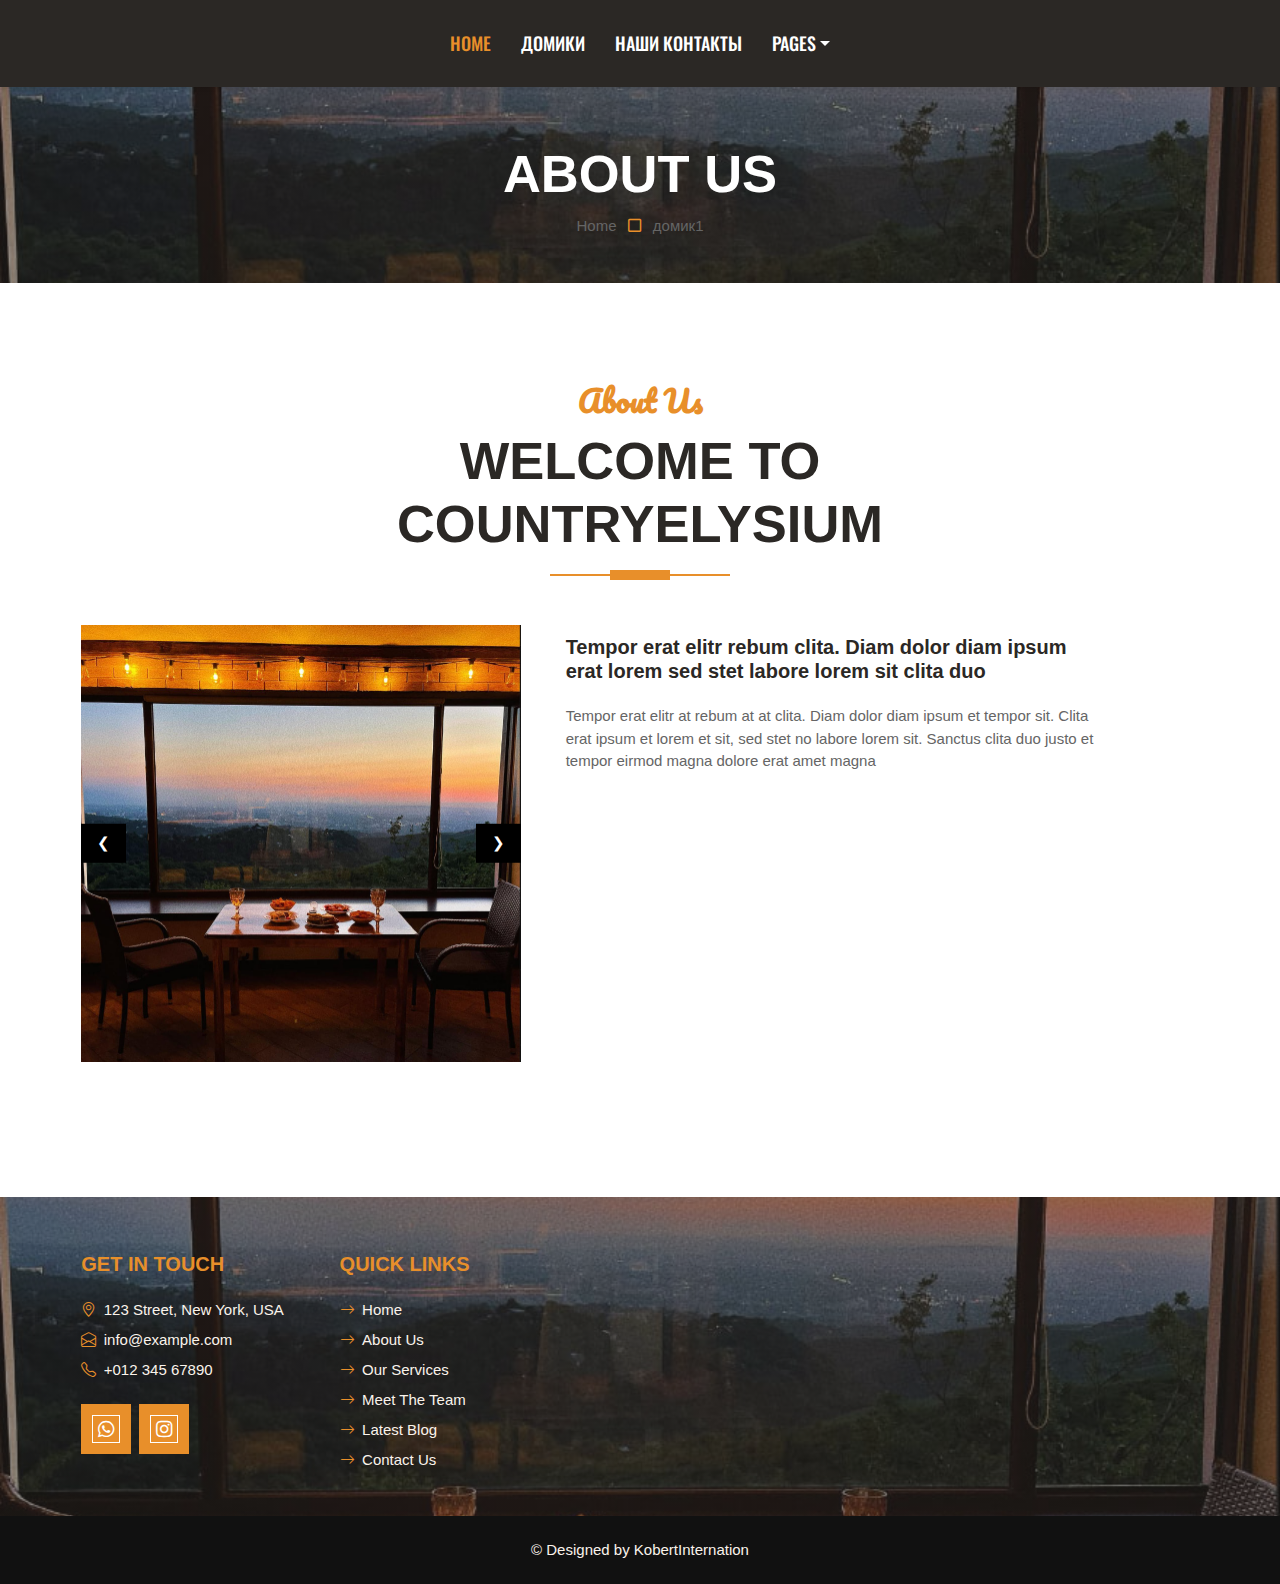
==== house1.html @ 8daf07e9 "еееееееееее" ====
<!DOCTYPE html>
<html lang="en">

<head>
    <meta charset="utf-8">
    <title>CakeZone - Cake Shop Website Template</title>
    <meta content="width=device-width, initial-scale=1.0" name="viewport">
    <meta content="Free HTML Templates" name="keywords">
    <meta content="Free HTML Templates" name="description">

    <!-- Favicon -->
    <link href="img/favicon.ico" rel="icon">

    <!-- Google Web Fonts -->
    <link rel="preconnect" href="https://fonts.googleapis.com">
    <link rel="preconnect" href="https://fonts.gstatic.com" crossorigin>
    <link href="https://fonts.googleapis.com/css2?family=Open+Sans:wght@400;600&family=Oswald:wght@500;600;700&family=Pacifico&display=swap" rel="stylesheet"> 

    <!-- Icon Font Stylesheet -->
    <link href="https://cdnjs.cloudflare.com/ajax/libs/font-awesome/5.10.0/css/all.min.css" rel="stylesheet">
    <link href="https://cdn.jsdelivr.net/npm/bootstrap-icons@1.4.1/font/bootstrap-icons.css" rel="stylesheet">

    <!-- Libraries Stylesheet -->
    <link href="lib/owlcarousel/assets/owl.carousel.min.css" rel="stylesheet">

    <!-- Customized Bootstrap Stylesheet -->
    <link href="css/bootstrap.min.css" rel="stylesheet">

    <!-- Template Stylesheet -->
    <link href="css/style.css" rel="stylesheet">

    <link rel="stylesheet" href="https://www.w3schools.com/w3css/4/w3.css">
    <style>
    .mySlides {display:none;}
    </style>

    <script>
        var slideIndex = 2;
        var startimg = document.getElementById("startimg");

        showDivs(slideIndex);
        
        function plusDivs(n) {
        showDivs(slideIndex += n);
        }
        
        function showDivs(n) {
        //startimg.style.display="none"
        var i;
        var x = document.getElementsByClassName("mySlides");
        if (n > x.length) {slideIndex = 1}
        if (n < 1) {slideIndex = x.length}
        for (i = 0; i < x.length; i++) {
            x[i].style.display = "none";  
        }	
        x[slideIndex-1].style.display = "block";  
        }
        

        plusDivs(1);
    </script>

</head>

<body>
    <!-- Topbar Start -->
    <!--<div class="container-fluid px-0 d-none d-lg-block">
        <div class="row gx-0">
            <div class="col-lg-4 text-center bg-secondary py-3">
                <div class="d-inline-flex align-items-center justify-content-center">
                    <i class="bi bi-envelope fs-1 text-primary me-3"></i>
                    <div class="text-start">
                        <h6 class="text-uppercase mb-1">Email Us</h6>
                        <span>info@example.com</span>
                    </div>
                </div>
            </div>
            <div class="col-lg-4 text-center bg-primary border-inner py-3">
                <div class="d-inline-flex align-items-center justify-content-center">
                    <a href="index.html" class="navbar-brand">
                        <h1 class="m-0 text-uppercase text-white"><i class="fa fa-birthday-cake fs-1 text-dark me-3"></i>CakeZone</h1>
                    </a>
                </div>
            </div>
            <div class="col-lg-4 text-center bg-secondary py-3">
                <div class="d-inline-flex align-items-center justify-content-center">
                    <i class="bi bi-phone-vibrate fs-1 text-primary me-3"></i>
                    <div class="text-start">
                        <h6 class="text-uppercase mb-1">Call Us</h6>
                        <span>+012 345 6789</span>
                    </div>
                </div>
            </div>
        </div>-->
    </div>
    <!-- Topbar End -->


    <!-- Navbar Start -->
    <nav class="navbar navbar-expand-lg bg-dark navbar-dark shadow-sm py-3 py-lg-0 px-3 px-lg-0">
        <a href="index.html" class="navbar-brand d-block d-lg-none">
            <h1 class="m-0 text-uppercase text-white"><i class="fa fa-square fs-1 text-primary me-3"></i>COUNTRYELYSIUM</h1>
        </a>
        <button class="navbar-toggler" type="button" data-bs-toggle="collapse" data-bs-target="#navbarCollapse">
            <span class="navbar-toggler-icon"></span>
        </button>
        <div class="collapse navbar-collapse" id="navbarCollapse">
            <div class="navbar-nav ms-auto mx-lg-auto py-0">
                <a href="index.html" class="nav-item nav-link active">Home</a>
                <a href="index.html" class="nav-item nav-link">Домики</a>
                <a href="index.html" class="nav-item nav-link">Наши контакты</a>
                <div class="nav-item dropdown">
                    <a href="#" class="nav-link dropdown-toggle" data-bs-toggle="dropdown">Pages</a>
                    <div class="dropdown-menu m-0">
                        <a href="./house1.html" class="dropdown-item">house1</a>
                        <a href="./house2.html" class="dropdown-item">house2</a>
                        <a href="./house3.html" class="dropdown-item">house3</a>
                    </div>
                </div>
               
            </div>
        </div>
    </nav>
    <!-- Navbar End -->

    <!-- Page Header Start -->
    <div class="container-fluid bg-dark bg-img p-5 mb-5">
        <div class="row">
            <div class="col-12 text-center">
                <h1 class="display-4 text-uppercase text-white">About Us</h1>
                <a href="">Home</a>
                <i class="far fa-square text-primary px-2"></i>
                <a href="">домик1</a>
            </div>
        </div>
    </div>
    <!-- Page Header End -->

    

    <!-- About Start -->
    <div class="container-fluid pt-5">
        <div class="container">
            <div class="section-title position-relative text-center mx-auto mb-5 pb-3" style="max-width: 600px;">
                <h2 class="text-primary font-secondary">About Us</h2>
                <h1 class="display-4 text-uppercase">WELCOME TO COUNTRYELYSIUM</h1>
            </div>
            <div class="row gx-5">
                <div class="col-lg-5 mb-5 mb-lg-0" style="min-height: 400px;">
                    <div class="position-relative h-100">
                        <!--<img class="position-absolute w-100 h-100" src="img/team-1.jpg" style="object-fit: cover;">-->
                        <!-- SLIDER -->
                        <div class="w3-content w3-display-container">
                            
                            <div class="w3-display-container mySlides " style="display: block;">
                              <img src="./img/team-2.jpg" style="width:100%">
                              
                            </div>
                            
                            <div class="w3-display-container mySlides">
                                <img src="./img/team-1.jpg" style="width:100%">
                    
                            </div>
                            
                            <div class="w3-display-container mySlides">
                                <img src="./img/team-3.jpg" style="width:100%">
                    
                            </div>
                    
                            <!--<img class="  w3-black w-100 h-100" src="img/team-3.jpg" id="startimg" style="object-fit: cover; ">-->
                            <button class="w3-button w3-display-left w3-black" onclick="plusDivs(-1)">&#10094;</button>
                            <button class="w3-button w3-display-right w3-black" onclick="plusDivs(1)">&#10095;</button>
                            
                            </div>
                        <!-- SLIDER -->

                    </div>
                </div>
                <div class="col-lg-6 pb-5">
                    <h4 class="mb-4">Tempor erat elitr rebum clita. Diam dolor diam ipsum erat lorem sed stet labore lorem sit clita duo</h4>
                    <p class="mb-5">Tempor erat elitr at rebum at at clita. Diam dolor diam ipsum et tempor sit. Clita erat ipsum et lorem et sit, sed stet no labore lorem sit. Sanctus clita duo justo et tempor eirmod magna dolore erat amet magna</p>
                    <!--<div class="row g-5">
                        <div class="col-sm-6">
                            <div class="d-flex align-items-center justify-content-center bg-primary border-inner mb-4" style="width: 90px; height: 90px;">
                                <i class="fa fa-heartbeat fa-2x text-white"></i>
                            </div>
                            <h4 class="text-uppercase">100% Healthy</h4>
                            <p class="mb-0">Labore justo vero ipsum sit clita erat lorem magna clita nonumy dolor magna dolor vero</p>
                        </div>
                        <div class="col-sm-6">
                            <div class="d-flex align-items-center justify-content-center bg-primary border-inner mb-4" style="width: 90px; height: 90px;">
                                <i class="fa fa-award fa-2x text-white"></i>
                            </div>
                            <h4 class="text-uppercase">Award Winning</h4>
                            <p class="mb-0">Labore justo vero ipsum sit clita erat lorem magna clita nonumy dolor magna dolor vero</p>
                        </div>
                    </div>-->
                </div>
            </div>
        </div>
    </div>
    <!-- About End -->


    <!-- Facts Start -->
    <!--<div class="container-fluid bg-img py-5 mb-5">
        <div class="container py-5">
            <div class="row gx-5 gy-4">
                <div class="col-lg-3 col-md-6">
                    <div class="d-flex">
                        <div class="bg-primary border-inner d-flex align-items-center justify-content-center mb-3" style="width: 60px; height: 60px;">
                            <i class="fa fa-star text-white"></i>
                        </div>
                        <div class="ps-4">
                            <h6 class="text-primary text-uppercase">Our Experience</h6>
                            <h1 class="display-5 text-white mb-0" data-toggle="counter-up">12345</h1>
                        </div>
                    </div>
                </div>
                <div class="col-lg-3 col-md-6">
                    <div class="d-flex">
                        <div class="bg-primary border-inner d-flex align-items-center justify-content-center mb-3" style="width: 60px; height: 60px;">
                            <i class="fa fa-users text-white"></i>
                        </div>
                        <div class="ps-4">
                            <h6 class="text-primary text-uppercase">Cake Specialist</h6>
                            <h1 class="display-5 text-white mb-0" data-toggle="counter-up">12345</h1>
                        </div>
                    </div>
                </div>
                <div class="col-lg-3 col-md-6">
                    <div class="d-flex">
                        <div class="bg-primary border-inner d-flex align-items-center justify-content-center mb-3" style="width: 60px; height: 60px;">
                            <i class="fa fa-check text-white"></i>
                        </div>
                        <div class="ps-4">
                            <h6 class="text-primary text-uppercase">Complete Project</h6>
                            <h1 class="display-5 text-white mb-0" data-toggle="counter-up">12345</h1>
                        </div>
                    </div>
                </div>
                <div class="col-lg-3 col-md-6">
                    <div class="d-flex">
                        <div class="bg-primary border-inner d-flex align-items-center justify-content-center mb-3" style="width: 60px; height: 60px;">
                            <i class="fa fa-mug-hot text-white"></i>
                        </div>
                        <div class="ps-4">
                            <h6 class="text-primary text-uppercase">Happy Clients</h6>
                            <h1 class="display-5 text-white mb-0" data-toggle="counter-up">12345</h1>
                        </div>
                    </div>
                </div>
            </div>
        </div>
    </div>-->
    <!-- Facts End -->


    <!-- Footer Start -->
    <div class="container-fluid bg-dark bg-img text-secondary" style="margin-top: 135px">
        <div class="container">
            <div class="row gx-5">
                
                <div class="col-lg-8 col-md-6">
                    <div class="row gx-5">
                        <div class="col-lg-4 col-md-12 pt-5 mb-5">
                            <h4 class="text-primary text-uppercase mb-4">Get In Touch</h4>
                            <div class="d-flex mb-2">
                                <i class="bi bi-geo-alt text-primary me-2"></i>
                                <p class="mb-0">123 Street, New York, USA</p>
                            </div>
                            <div class="d-flex mb-2">
                                <i class="bi bi-envelope-open text-primary me-2"></i>
                                <p class="mb-0">info@example.com</p>
                            </div>
                            <div class="d-flex mb-2">
                                <i class="bi bi-telephone text-primary me-2"></i>
                                <p class="mb-0">+012 345 67890</p>
                            </div>
                            <div class="d-flex mt-4">
                                <a class="btn btn-lg btn-primary btn-lg-square border-inner rounded-0 me-2" href="#"><i class="fab fa-whatsapp fw-normal"></i></a>
                               
                                <a class="btn btn-lg btn-primary btn-lg-square border-inner rounded-0 me-2" href="#"><i class="fab fa-instagram fw-normal"></i></a>
                            </div>
                        </div>
                        <div class="col-lg-4 col-md-12 pt-0 pt-lg-5 mb-5">
                            <h4 class="text-primary text-uppercase mb-4">Quick Links</h4>
                            <div class="d-flex flex-column justify-content-start">
                                <a class="text-secondary mb-2" href="#"><i class="bi bi-arrow-right text-primary me-2"></i>Home</a>
                                <a class="text-secondary mb-2" href="#"><i class="bi bi-arrow-right text-primary me-2"></i>About Us</a>
                                <a class="text-secondary mb-2" href="#"><i class="bi bi-arrow-right text-primary me-2"></i>Our Services</a>
                                <a class="text-secondary mb-2" href="#"><i class="bi bi-arrow-right text-primary me-2"></i>Meet The Team</a>
                                <a class="text-secondary mb-2" href="#"><i class="bi bi-arrow-right text-primary me-2"></i>Latest Blog</a>
                                <a class="text-secondary" href="#"><i class="bi bi-arrow-right text-primary me-2"></i>Contact Us</a>
                            </div>
                        </div>
                        
                    </div>
                </div>
            </div>
        </div>
    </div>
    <div class="container-fluid text-secondary py-4" style="background: #111111;">
        <div class="container text-center">
            <p class="mb-0">&copy; Designed by KobertInternation</p>
        </div>
    </div>
    <!-- Footer End -->


    <!-- Back to Top -->
    <a href="#" class="btn btn-primary border-inner py-3 fs-4 back-to-top"><i class="bi bi-arrow-up"></i></a>


    <!-- JavaScript Libraries -->
    <script src="https://code.jquery.com/jquery-3.4.1.min.js"></script>
    <script src="https://cdn.jsdelivr.net/npm/bootstrap@5.0.0/dist/js/bootstrap.bundle.min.js"></script>
    <script src="lib/easing/easing.min.js"></script>
    <script src="lib/waypoints/waypoints.min.js"></script>
    <script src="lib/counterup/counterup.min.js"></script>
    <script src="lib/owlcarousel/owl.carousel.min.js"></script>

    <!-- Template Javascript -->
    <script src="js/main.js"></script>
</body>

</html>
---- css/style.css ----
/********** Template CSS **********/
:root {
    --primary: #E88F2A;
    --secondary: #FAF3EB;
    --light: #FFFFFF;
    --dark: #2B2825;
}

.font-secondary {
    font-family: 'Pacifico', cursive;
}

h1,
h2,
.font-weight-bold {
    font-weight: 700 !important;
}

h3,
h4,
.font-weight-semi-bold {
    font-weight: 600 !important;
}

h5,
h6,
.font-weight-medium {
    font-weight: 500 !important;
}

.btn {
    font-family: 'Oswald', sans-serif;
    font-weight: 600;
    transition: .5s;
}

.btn-primary {
    color: #FFFFFF;
}

.border-inner {
    position: relative;
}

.border-inner * {
    position: relative;
    z-index: 1;
}

.border-inner::before {
    position: absolute;
    content: "";
    top: 10px;
    right: 10px;
    bottom: 10px;
    left: 10px;
    background: none;
    border: 1px solid var(--light);
    z-index: 0;
}

.btn-square {
    width: 40px;
    height: 40px;
}

.btn-sm-square {
    width: 30px;
    height: 30px;
}

.btn-lg-square {
    width: 50px;
    height: 50px;
}

.btn-square,
.btn-sm-square,
.btn-lg-square {
    padding-left: 0;
    padding-right: 0;
    text-align: center;
    display: flex;
    flex-direction: column;
    justify-content: center;
    
}

.back-to-top {
    position: fixed;
    display: none;
    right: 30px;
    bottom: 0;
    border-radius: 0;
    z-index: 99;
}

.navbar-dark .navbar-nav .nav-link {
    font-family: 'Oswald', sans-serif;
    padding: 30px 15px;
    font-size: 18px;
    font-weight: 500;
    text-transform: uppercase;
    color: var(--light);
    outline: none;
    transition: .5s;
}

.sticky-top.navbar-dark .navbar-nav .nav-link {
    padding: 20px 15px;
}

.navbar-dark .navbar-nav .nav-link:hover,
.navbar-dark .navbar-nav .nav-link.active {
    color: var(--primary);
}

@media (max-width: 991.98px) {
    .navbar-dark .navbar-nav .nav-link  {
        padding: 10px 0;
    }
}

.hero-header {
    background: url(../img/hero.jpg) top right no-repeat;
    background-size: cover;
}

.btn-play {
    position: relative;
    display: block;
    box-sizing: content-box;
    width: 16px;
    height: 26px;
    border-radius: 100%;
    border: none;
    outline: none !important;
    padding: 18px 20px 20px 28px;
    background: #FFFFFF;
}

.btn-play:before {
    content: "";
    position: absolute;
    z-index: 0;
    left: 50%;
    top: 50%;
    transform: translateX(-50%) translateY(-50%);
    display: block;
    width: 60px;
    height: 60px;
    background: #FFFFFF;
    border-radius: 100%;
    animation: pulse-border 1500ms ease-out infinite;
}

.btn-play:after {
    content: "";
    position: absolute;
    z-index: 1;
    left: 50%;
    top: 50%;
    transform: translateX(-50%) translateY(-50%);
    display: block;
    width: 60px;
    height: 60px;
    background: #FFFFFF;
    border-radius: 100%;
    transition: all 200ms;
}

.btn-play span {
    display: block;
    position: relative;
    z-index: 3;
    width: 0;
    height: 0;
    left: -1px;
    border-left: 16px solid var(--primary);
    border-top: 11px solid transparent;
    border-bottom: 11px solid transparent;
}

@keyframes pulse-border {
    0% {
        transform: translateX(-50%) translateY(-50%) translateZ(0) scale(1);
        opacity: 1;
    }

    100% {
        transform: translateX(-50%) translateY(-50%) translateZ(0) scale(2);
        opacity: 0;
    }
}

#videoModal .modal-dialog {
    position: relative;
    max-width: 800px;
    margin: 60px auto 0 auto;
}

#videoModal .modal-body {
    position: relative;
    padding: 0px;
}

#videoModal .close {
    position: absolute;
    width: 30px;
    height: 30px;
    right: 0px;
    top: -30px;
    z-index: 999;
    font-size: 30px;
    font-weight: normal;
    color: #FFFFFF;
    background: #000000;
    opacity: 1;
}

.section-title::before {
    position: absolute;
    content: "";
    width: 60px;
    height: 10px;
    left: 50%;
    bottom: 0;
    margin-left: -30px;
    background: var(--primary);
}

.section-title::after {
    position: absolute;
    content: "";
    width: 180px;
    height: 2px;
    left: 50%;
    bottom: 4px;
    margin-left: -90px;
    background: var(--primary);
}

.service::after,
.contact::after {
    position: absolute;
    content: "";
    width: 100%;
    height: calc(100% - 45px);
    top: 135px;
    left: 0;
    background: linear-gradient(rgba(43, 40, 37, .9), rgba(43, 40, 37, .9)), url(../img/service.jpg) center center no-repeat;
    background-size: cover;
    z-index: -1;
}

.contact::after {
    background: linear-gradient(rgba(43, 40, 37, .5), rgba(43, 40, 37, .5)), url(../img/bg.jpg) center center no-repeat;
    background-size: cover;
}

.bg-offer {
    background: linear-gradient(rgba(43, 40, 37, .9), rgba(43, 40, 37, .9)), url(../img/offer.jpg) center center no-repeat;
    background-size: cover;
}

.team-item img {
    transition: .5s;
}

.team-item:hover img {
    transform: scale(1.1);
    filter: blur(5px)
}

.team-item .team-overlay {
    transition: .5s;
    opacity: 0;
}

.team-item:hover .team-overlay {
    opacity: 1;
}

.testimonial-carousel .owl-dots {
    height: 45px;
    margin-top: 30px;
    display: flex;
    align-items: flex-end;
    justify-content: center;
}

.testimonial-carousel .owl-dot {
    position: relative;
    display: inline-block;
    margin: 0 2px;
    width: 10px;
    height: 25px;
    background: #DDDDDD;
    transition: .5s;
}

.testimonial-carousel .owl-dot.active {
    height: 45px;
    background: var(--primary);
}

.testimonial-carousel .owl-item .testimonial-item {
    opacity: .1;
    transition: .5s;
}

.testimonial-carousel .owl-item.center .testimonial-item {
    opacity: 1;
}

.bg-img {
    background: linear-gradient(rgba(43, 40, 37, .5), rgba(43, 40, 37, .5)), url(../img/bg.jpg) center center no-repeat;
    background-size: cover;
}
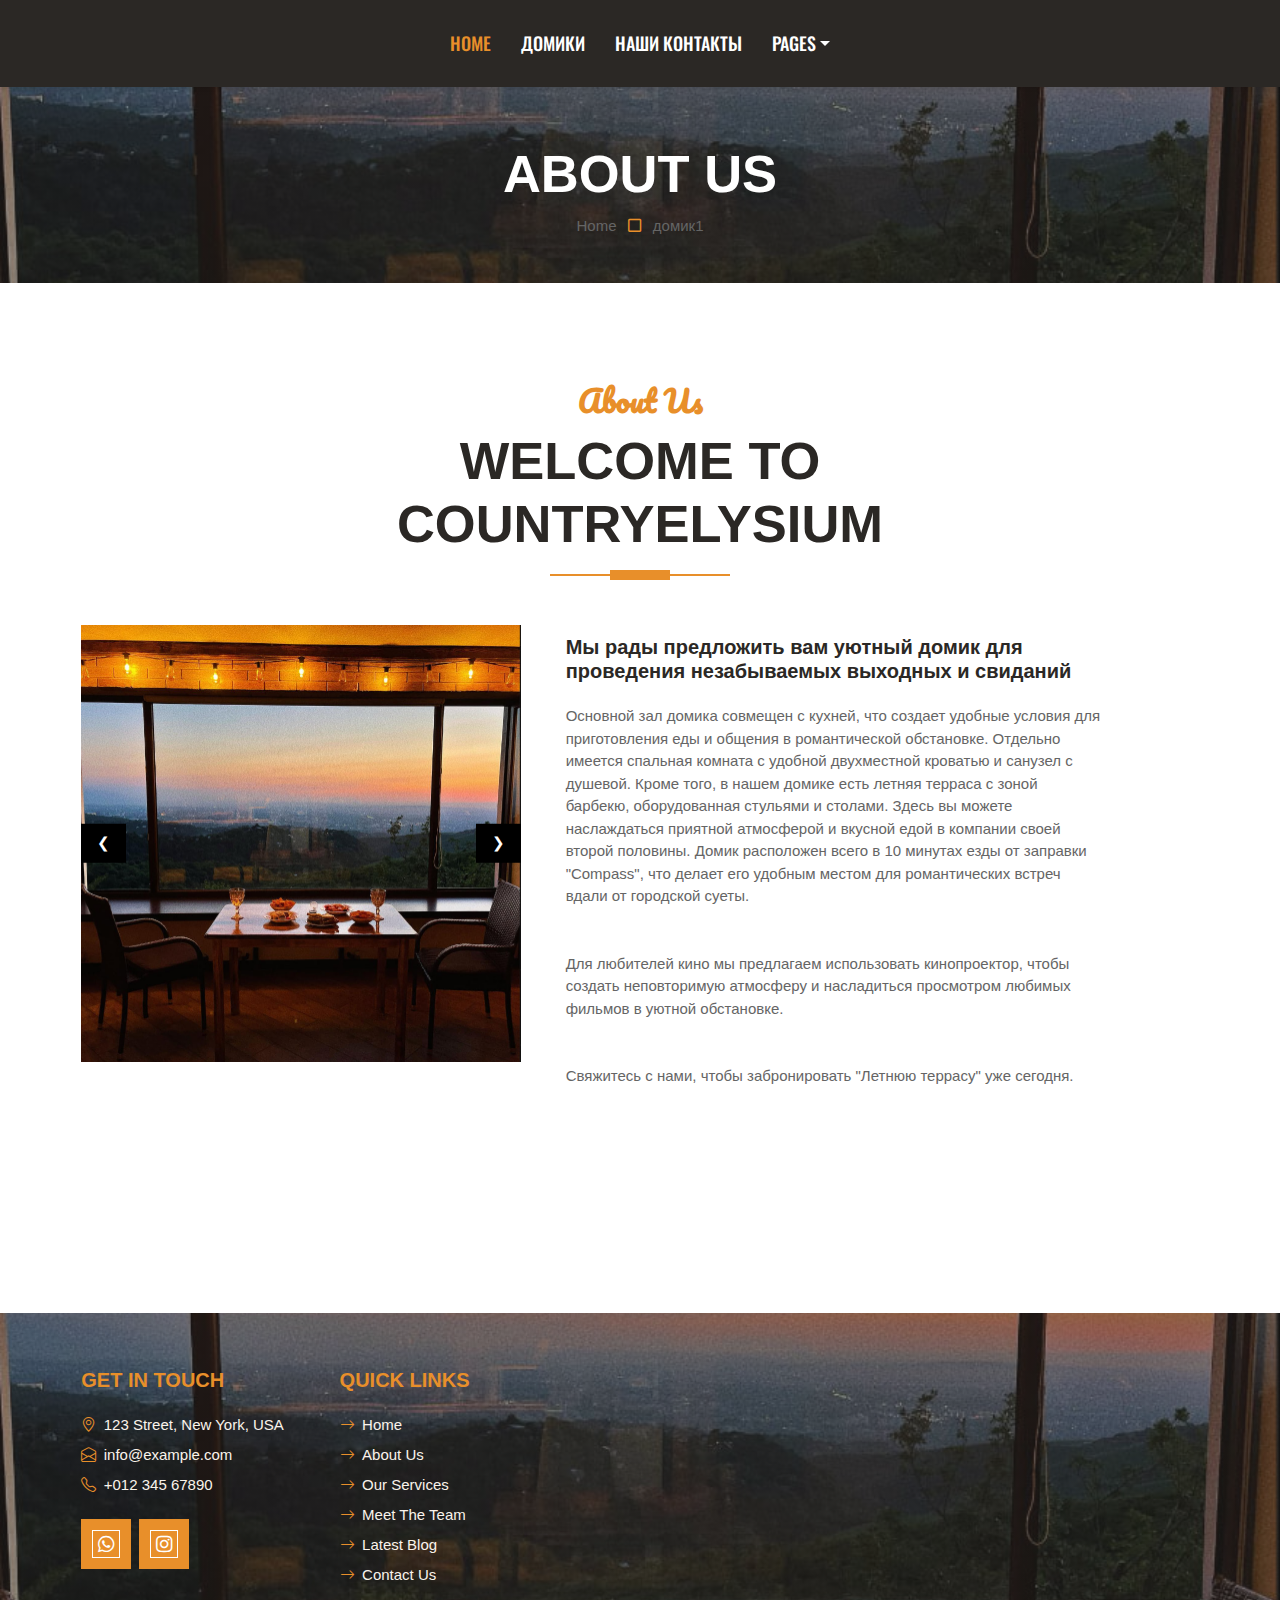
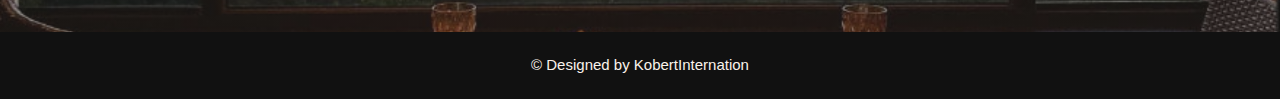
==== commit 63e0b4fd: "Промежуточное сохронение с информацией о домиках" ====
--- a/house1.html
+++ b/house1.html
@@ -177,8 +177,10 @@
                     </div>
                 </div>
                 <div class="col-lg-6 pb-5">
-                    <h4 class="mb-4">Tempor erat elitr rebum clita. Diam dolor diam ipsum erat lorem sed stet labore lorem sit clita duo</h4>
-                    <p class="mb-5">Tempor erat elitr at rebum at at clita. Diam dolor diam ipsum et tempor sit. Clita erat ipsum et lorem et sit, sed stet no labore lorem sit. Sanctus clita duo justo et tempor eirmod magna dolore erat amet magna</p>
+                    <h4 class="mb-4">Мы рады предложить вам уютный домик для проведения незабываемых выходных и свиданий</h4>
+                    <p class="mb-5">Основной зал домика совмещен с кухней, что создает удобные условия для приготовления еды и общения в романтической обстановке. Отдельно имеется спальная комната с удобной двухместной кроватью и санузел с душевой. Кроме того, в нашем домике есть летняя терраса с зоной барбекю, оборудованная стульями и столами. Здесь вы можете наслаждаться приятной атмосферой и вкусной едой в компании своей второй половины. Домик расположен всего в 10 минутах езды от заправки "Compass", что делает его удобным местом для романтических встреч вдали от городской суеты.</p>
+                        <p class="mb-5">Для любителей кино мы предлагаем использовать кинопроектор, чтобы создать неповторимую атмосферу и насладиться просмотром любимых фильмов в уютной обстановке. </p>
+                        <p class="mb-5">Свяжитесь с нами, чтобы забронировать "Летнюю террасу" уже сегодня.</p>
                     <!--<div class="row g-5">
                         <div class="col-sm-6">
                             <div class="d-flex align-items-center justify-content-center bg-primary border-inner mb-4" style="width: 90px; height: 90px;">
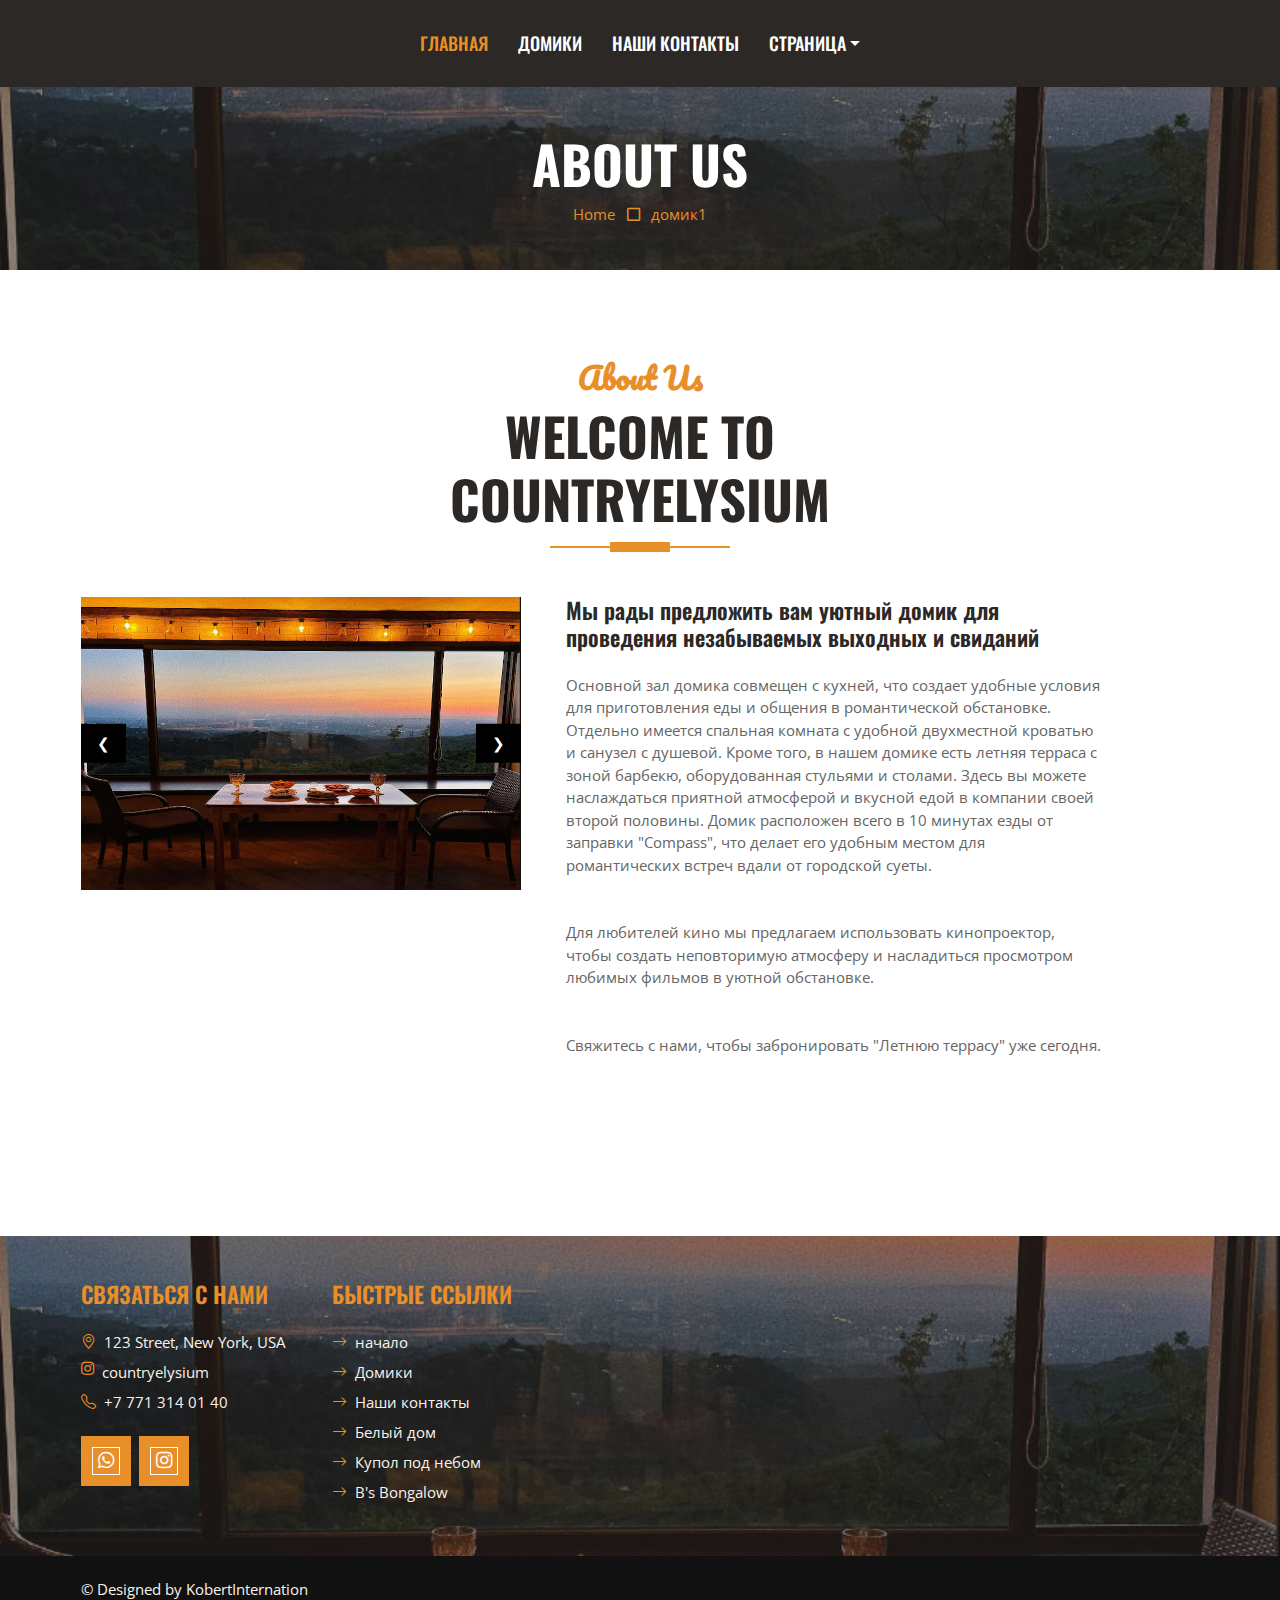
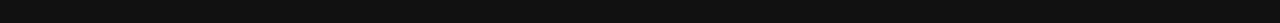
==== commit 909e6622: "вроде всё" ====
--- a/house1.html
+++ b/house1.html
@@ -8,6 +8,8 @@
     <meta content="Free HTML Templates" name="keywords">
     <meta content="Free HTML Templates" name="description">
 
+    <link rel="stylesheet" href="https://www.w3schools.com/w3css/4/w3.css">
+
     <!-- Favicon -->
     <link href="img/favicon.ico" rel="icon">
 
@@ -29,7 +31,6 @@
     <!-- Template Stylesheet -->
     <link href="css/style.css" rel="stylesheet">
 
-    <link rel="stylesheet" href="https://www.w3schools.com/w3css/4/w3.css">
     <style>
     .mySlides {display:none;}
     </style>
@@ -96,25 +97,25 @@
     <!-- Topbar End -->
 
 
-    <!-- Navbar Start -->
-    <nav class="navbar navbar-expand-lg bg-dark navbar-dark shadow-sm py-3 py-lg-0 px-3 px-lg-0">
+     <!-- Navbar Start -->
+     <nav class="navbar navbar-expand-lg bg-dark navbar-dark shadow-sm py-3 py-lg-0 px-3 px-lg-0">
         <a href="index.html" class="navbar-brand d-block d-lg-none">
-            <h1 class="m-0 text-uppercase text-white"><i class="fa fa-square fs-1 text-primary me-3"></i>COUNTRYELYSIUM</h1>
+            <h1 class="m-0 text-uppercase text-white" style="font-family: 'Oswald',sans-serif;"><i class="fa fa-square fs-1 text-primary me-3"></i>COUNTRYELYSIUM</h1>
         </a>
         <button class="navbar-toggler" type="button" data-bs-toggle="collapse" data-bs-target="#navbarCollapse">
             <span class="navbar-toggler-icon"></span>
         </button>
         <div class="collapse navbar-collapse" id="navbarCollapse">
             <div class="navbar-nav ms-auto mx-lg-auto py-0">
-                <a href="index.html" class="nav-item nav-link active">Home</a>
-                <a href="index.html" class="nav-item nav-link">Домики</a>
-                <a href="index.html" class="nav-item nav-link">Наши контакты</a>
+                <a href="index.html" class="nav-item nav-link active" style="font-family: 'Oswald',sans-serif;">Главная</a>
+                <a href="index.html" class="nav-item nav-link" style="font-family: 'Oswald',sans-serif;">Домики</a>
+                <a href="index.html" class="nav-item nav-link" >Наши контакты</a>
                 <div class="nav-item dropdown">
-                    <a href="#" class="nav-link dropdown-toggle" data-bs-toggle="dropdown">Pages</a>
+                    <a href="#" class="nav-link dropdown-toggle" data-bs-toggle="dropdown">Страница</a>
                     <div class="dropdown-menu m-0">
-                        <a href="./house1.html" class="dropdown-item">house1</a>
-                        <a href="./house2.html" class="dropdown-item">house2</a>
-                        <a href="./house3.html" class="dropdown-item">house3</a>
+                        <a href="./house1.html" class="dropdown-item">Белый дом </a>
+                        <a href="./house2.html" class="dropdown-item">Купол под небом</a>
+                        <a href="./house3.html" class="dropdown-item">B's Bongalow</a>
                     </div>
                 </div>
                
@@ -259,51 +260,53 @@
 
 
     <!-- Footer Start -->
-    <div class="container-fluid bg-dark bg-img text-secondary" style="margin-top: 135px">
+    <div class="container-fluid bg-img text-secondary" style="margin-top: 90px">
         <div class="container">
             <div class="row gx-5">
-                
+               
                 <div class="col-lg-8 col-md-6">
-                    <div class="row gx-5">
+                    <div class="row">
                         <div class="col-lg-4 col-md-12 pt-5 mb-5">
-                            <h4 class="text-primary text-uppercase mb-4">Get In Touch</h4>
+                            <h4 class="text-primary text-uppercase mb-4">СВЯЗАТЬСЯ с нами</h4>
                             <div class="d-flex mb-2">
                                 <i class="bi bi-geo-alt text-primary me-2"></i>
                                 <p class="mb-0">123 Street, New York, USA</p>
                             </div>
                             <div class="d-flex mb-2">
-                                <i class="bi bi-envelope-open text-primary me-2"></i>
-                                <p class="mb-0">info@example.com</p>
+                                <i class="fab fa-instagram text-primary me-2"></i>
+                                <p class="mb-0">countryelysium</p>
                             </div>
                             <div class="d-flex mb-2">
                                 <i class="bi bi-telephone text-primary me-2"></i>
-                                <p class="mb-0">+012 345 67890</p>
+                                <p class="mb-0">+7 771 314 01 40</p>
                             </div>
                             <div class="d-flex mt-4">
-                                <a class="btn btn-lg btn-primary btn-lg-square border-inner rounded-0 me-2" href="#"><i class="fab fa-whatsapp fw-normal"></i></a>
-                               
-                                <a class="btn btn-lg btn-primary btn-lg-square border-inner rounded-0 me-2" href="#"><i class="fab fa-instagram fw-normal"></i></a>
+                                <a class="btn btn-lg btn-primary btn-lg-square border-inner rounded-0 me-2" href="https://wa.me/c/77713140140"><i class="fab fa-whatsapp fw-normal"></i></a>
+                                
+                                <a class="btn btn-lg btn-primary btn-lg-square border-inner rounded-0 me-2" href="https://www.instagram.com/countryelysium/"><i class="fab fa-instagram fw-normal"></i></a>
                             </div>
                         </div>
                         <div class="col-lg-4 col-md-12 pt-0 pt-lg-5 mb-5">
-                            <h4 class="text-primary text-uppercase mb-4">Quick Links</h4>
+                            <h4 class="text-primary text-uppercase mb-4">Быстрые ссылки</h4>
                             <div class="d-flex flex-column justify-content-start">
-                                <a class="text-secondary mb-2" href="#"><i class="bi bi-arrow-right text-primary me-2"></i>Home</a>
-                                <a class="text-secondary mb-2" href="#"><i class="bi bi-arrow-right text-primary me-2"></i>About Us</a>
-                                <a class="text-secondary mb-2" href="#"><i class="bi bi-arrow-right text-primary me-2"></i>Our Services</a>
-                                <a class="text-secondary mb-2" href="#"><i class="bi bi-arrow-right text-primary me-2"></i>Meet The Team</a>
-                                <a class="text-secondary mb-2" href="#"><i class="bi bi-arrow-right text-primary me-2"></i>Latest Blog</a>
-                                <a class="text-secondary" href="#"><i class="bi bi-arrow-right text-primary me-2"></i>Contact Us</a>
-                            </div>
-                        </div>
-                        
+                                <a class="text-secondary mb-2" href="./index.html"><i class="bi bi-arrow-right text-primary me-2"></i>начало</a>
+                                <a class="text-secondary mb-2" href="./index.html"><i class="bi bi-arrow-right text-primary me-2"></i>Домики</a>
+                                <a class="text-secondary mb-2" href="./index.html"><i class="bi bi-arrow-right text-primary me-2"></i>Наши контакты</a>
+                                <a class="text-secondary mb-2" href="./house1.html"><i class="bi bi-arrow-right text-primary me-2"></i>Белый дом</a>
+                                <a class="text-secondary mb-2" href="./house2.html"><i class="bi bi-arrow-right text-primary me-2"></i>Купол под небом</a>
+                                <a class="text-secondary mb-2" href="./house3.html"><i class="bi bi-arrow-right text-primary me-2"></i>B's Bongalow</a>
+                                
+                              
+                            </div>
+                        </div>
+                       
                     </div>
                 </div>
             </div>
         </div>
     </div>
     <div class="container-fluid text-secondary py-4" style="background: #111111;">
-        <div class="container text-center">
+        <div class="container ">
             <p class="mb-0">&copy; Designed by KobertInternation</p>
         </div>
     </div>
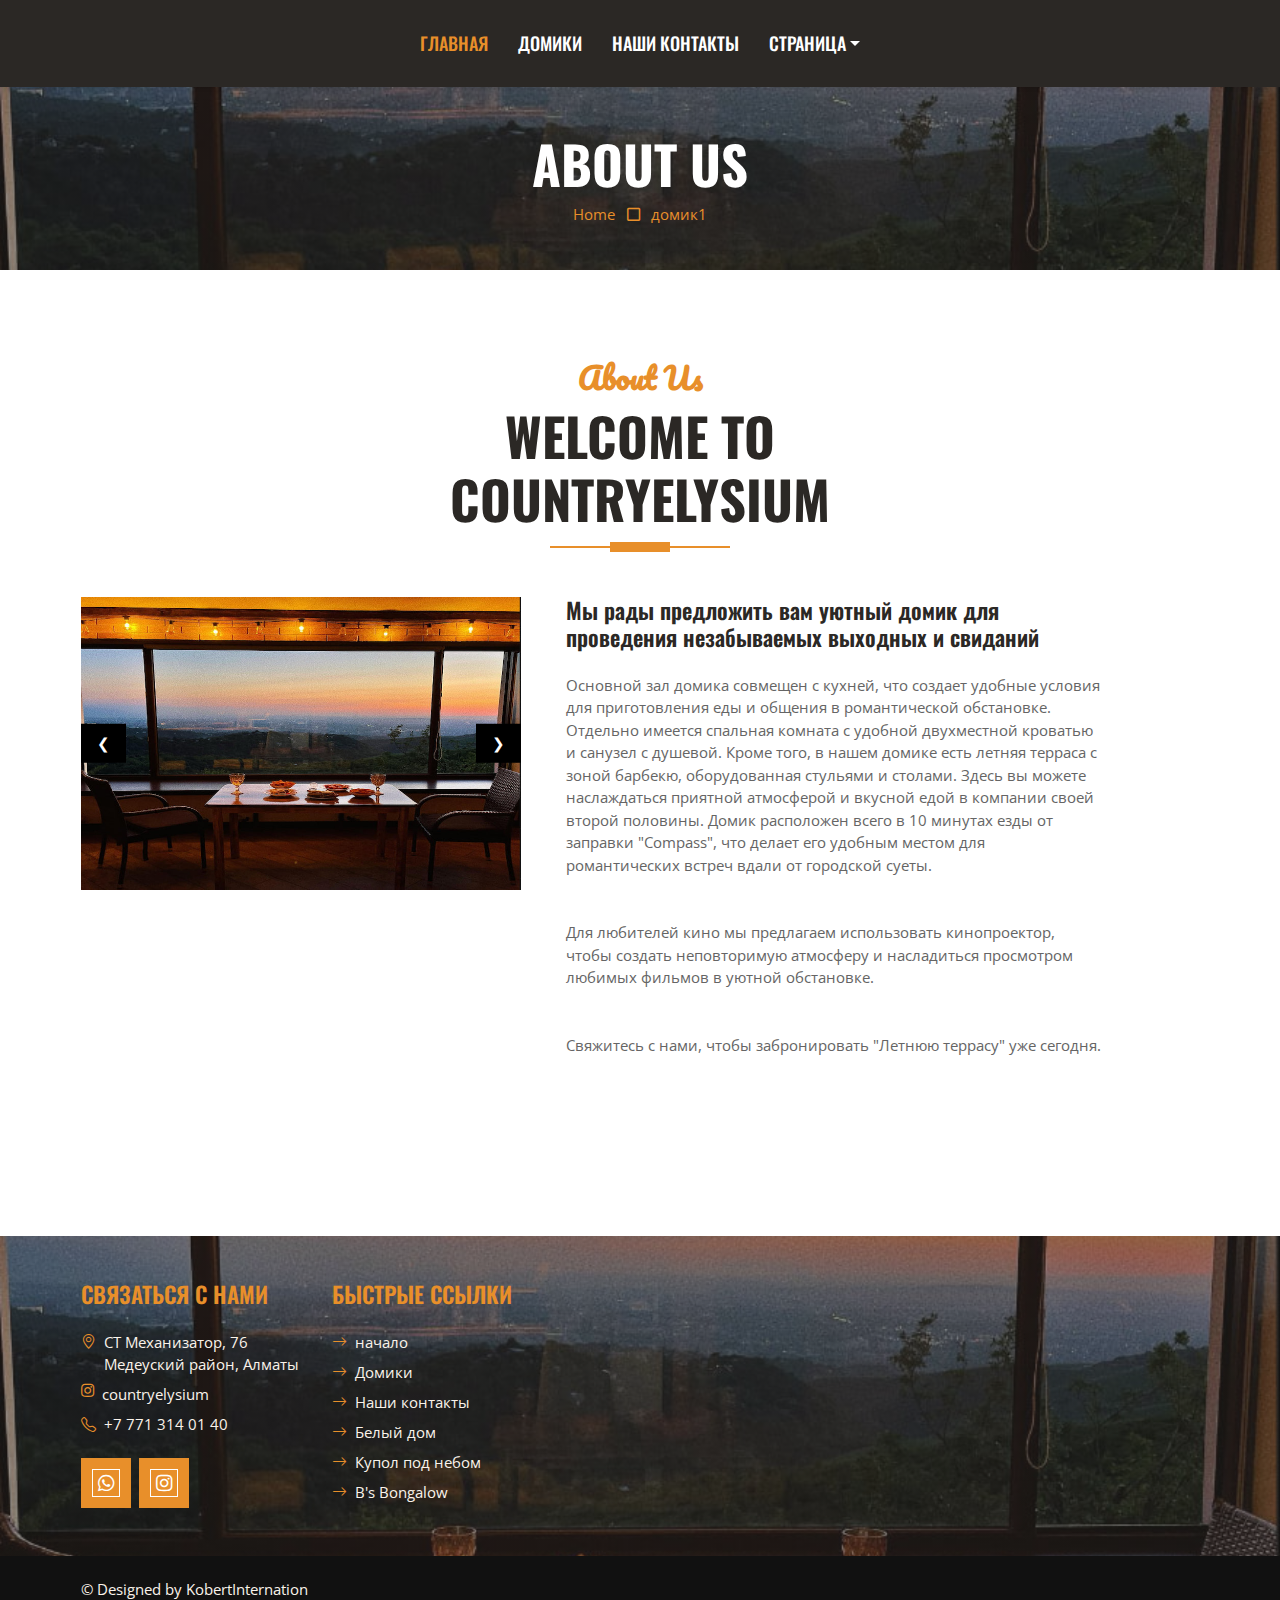
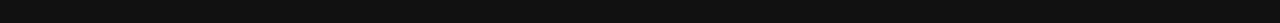
==== commit 0b72fbf5: "адрес" ====
--- a/house1.html
+++ b/house1.html
@@ -64,37 +64,7 @@
 </head>
 
 <body>
-    <!-- Topbar Start -->
-    <!--<div class="container-fluid px-0 d-none d-lg-block">
-        <div class="row gx-0">
-            <div class="col-lg-4 text-center bg-secondary py-3">
-                <div class="d-inline-flex align-items-center justify-content-center">
-                    <i class="bi bi-envelope fs-1 text-primary me-3"></i>
-                    <div class="text-start">
-                        <h6 class="text-uppercase mb-1">Email Us</h6>
-                        <span>info@example.com</span>
-                    </div>
-                </div>
-            </div>
-            <div class="col-lg-4 text-center bg-primary border-inner py-3">
-                <div class="d-inline-flex align-items-center justify-content-center">
-                    <a href="index.html" class="navbar-brand">
-                        <h1 class="m-0 text-uppercase text-white"><i class="fa fa-birthday-cake fs-1 text-dark me-3"></i>CakeZone</h1>
-                    </a>
-                </div>
-            </div>
-            <div class="col-lg-4 text-center bg-secondary py-3">
-                <div class="d-inline-flex align-items-center justify-content-center">
-                    <i class="bi bi-phone-vibrate fs-1 text-primary me-3"></i>
-                    <div class="text-start">
-                        <h6 class="text-uppercase mb-1">Call Us</h6>
-                        <span>+012 345 6789</span>
-                    </div>
-                </div>
-            </div>
-        </div>-->
-    </div>
-    <!-- Topbar End -->
+
 
 
      <!-- Navbar Start -->
@@ -182,81 +152,12 @@
                     <p class="mb-5">Основной зал домика совмещен с кухней, что создает удобные условия для приготовления еды и общения в романтической обстановке. Отдельно имеется спальная комната с удобной двухместной кроватью и санузел с душевой. Кроме того, в нашем домике есть летняя терраса с зоной барбекю, оборудованная стульями и столами. Здесь вы можете наслаждаться приятной атмосферой и вкусной едой в компании своей второй половины. Домик расположен всего в 10 минутах езды от заправки "Compass", что делает его удобным местом для романтических встреч вдали от городской суеты.</p>
                         <p class="mb-5">Для любителей кино мы предлагаем использовать кинопроектор, чтобы создать неповторимую атмосферу и насладиться просмотром любимых фильмов в уютной обстановке. </p>
                         <p class="mb-5">Свяжитесь с нами, чтобы забронировать "Летнюю террасу" уже сегодня.</p>
-                    <!--<div class="row g-5">
-                        <div class="col-sm-6">
-                            <div class="d-flex align-items-center justify-content-center bg-primary border-inner mb-4" style="width: 90px; height: 90px;">
-                                <i class="fa fa-heartbeat fa-2x text-white"></i>
-                            </div>
-                            <h4 class="text-uppercase">100% Healthy</h4>
-                            <p class="mb-0">Labore justo vero ipsum sit clita erat lorem magna clita nonumy dolor magna dolor vero</p>
-                        </div>
-                        <div class="col-sm-6">
-                            <div class="d-flex align-items-center justify-content-center bg-primary border-inner mb-4" style="width: 90px; height: 90px;">
-                                <i class="fa fa-award fa-2x text-white"></i>
-                            </div>
-                            <h4 class="text-uppercase">Award Winning</h4>
-                            <p class="mb-0">Labore justo vero ipsum sit clita erat lorem magna clita nonumy dolor magna dolor vero</p>
-                        </div>
-                    </div>-->
+
                 </div>
             </div>
         </div>
     </div>
     <!-- About End -->
-
-
-    <!-- Facts Start -->
-    <!--<div class="container-fluid bg-img py-5 mb-5">
-        <div class="container py-5">
-            <div class="row gx-5 gy-4">
-                <div class="col-lg-3 col-md-6">
-                    <div class="d-flex">
-                        <div class="bg-primary border-inner d-flex align-items-center justify-content-center mb-3" style="width: 60px; height: 60px;">
-                            <i class="fa fa-star text-white"></i>
-                        </div>
-                        <div class="ps-4">
-                            <h6 class="text-primary text-uppercase">Our Experience</h6>
-                            <h1 class="display-5 text-white mb-0" data-toggle="counter-up">12345</h1>
-                        </div>
-                    </div>
-                </div>
-                <div class="col-lg-3 col-md-6">
-                    <div class="d-flex">
-                        <div class="bg-primary border-inner d-flex align-items-center justify-content-center mb-3" style="width: 60px; height: 60px;">
-                            <i class="fa fa-users text-white"></i>
-                        </div>
-                        <div class="ps-4">
-                            <h6 class="text-primary text-uppercase">Cake Specialist</h6>
-                            <h1 class="display-5 text-white mb-0" data-toggle="counter-up">12345</h1>
-                        </div>
-                    </div>
-                </div>
-                <div class="col-lg-3 col-md-6">
-                    <div class="d-flex">
-                        <div class="bg-primary border-inner d-flex align-items-center justify-content-center mb-3" style="width: 60px; height: 60px;">
-                            <i class="fa fa-check text-white"></i>
-                        </div>
-                        <div class="ps-4">
-                            <h6 class="text-primary text-uppercase">Complete Project</h6>
-                            <h1 class="display-5 text-white mb-0" data-toggle="counter-up">12345</h1>
-                        </div>
-                    </div>
-                </div>
-                <div class="col-lg-3 col-md-6">
-                    <div class="d-flex">
-                        <div class="bg-primary border-inner d-flex align-items-center justify-content-center mb-3" style="width: 60px; height: 60px;">
-                            <i class="fa fa-mug-hot text-white"></i>
-                        </div>
-                        <div class="ps-4">
-                            <h6 class="text-primary text-uppercase">Happy Clients</h6>
-                            <h1 class="display-5 text-white mb-0" data-toggle="counter-up">12345</h1>
-                        </div>
-                    </div>
-                </div>
-            </div>
-        </div>
-    </div>-->
-    <!-- Facts End -->
 
 
     <!-- Footer Start -->
@@ -270,7 +171,7 @@
                             <h4 class="text-primary text-uppercase mb-4">СВЯЗАТЬСЯ с нами</h4>
                             <div class="d-flex mb-2">
                                 <i class="bi bi-geo-alt text-primary me-2"></i>
-                                <p class="mb-0">123 Street, New York, USA</p>
+                                <p class="mb-0">​СТ Механизатор, 76 Медеуский район, Алматы</p>
                             </div>
                             <div class="d-flex mb-2">
                                 <i class="fab fa-instagram text-primary me-2"></i>
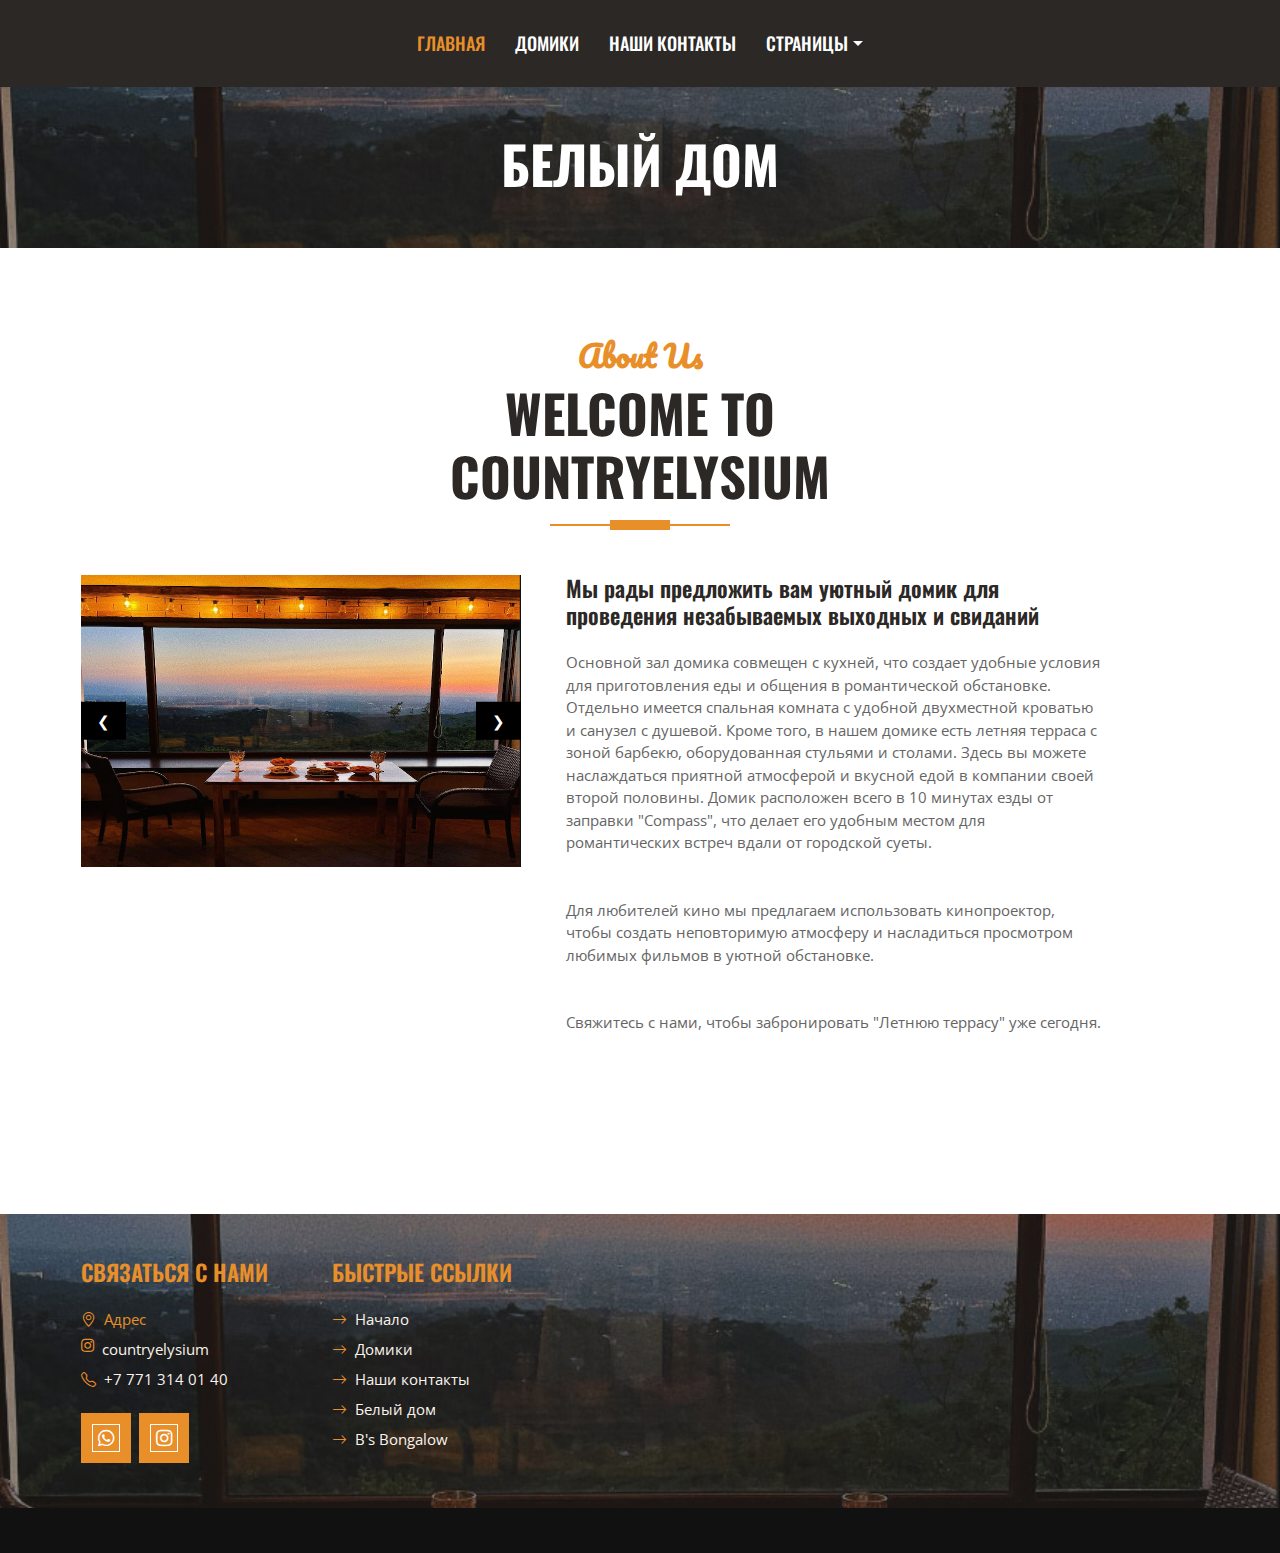
==== commit 600826b4: "eee" ====
--- a/house1.html
+++ b/house1.html
@@ -16,7 +16,7 @@
     <!-- Google Web Fonts -->
     <link rel="preconnect" href="https://fonts.googleapis.com">
     <link rel="preconnect" href="https://fonts.gstatic.com" crossorigin>
-    <link href="https://fonts.googleapis.com/css2?family=Open+Sans:wght@400;600&family=Oswald:wght@500;600;700&family=Pacifico&display=swap" rel="stylesheet"> 
+    <link href="https://fonts.googleapis.com/css2?family=Open+Sans:wght@400;600&family=Oswald:wght@500;600;700&family=Pacifico&display=swap" rel="stylesheet">
 
     <!-- Icon Font Stylesheet -->
     <link href="https://cdnjs.cloudflare.com/ajax/libs/font-awesome/5.10.0/css/all.min.css" rel="stylesheet">
@@ -32,7 +32,9 @@
     <link href="css/style.css" rel="stylesheet">
 
     <style>
-    .mySlides {display:none;}
+        .mySlides {
+            display: none;
+        }
     </style>
 
     <script>
@@ -40,23 +42,27 @@
         var startimg = document.getElementById("startimg");
 
         showDivs(slideIndex);
-        
+
         function plusDivs(n) {
-        showDivs(slideIndex += n);
+            showDivs(slideIndex += n);
         }
-        
+
         function showDivs(n) {
-        //startimg.style.display="none"
-        var i;
-        var x = document.getElementsByClassName("mySlides");
-        if (n > x.length) {slideIndex = 1}
-        if (n < 1) {slideIndex = x.length}
-        for (i = 0; i < x.length; i++) {
-            x[i].style.display = "none";  
-        }	
-        x[slideIndex-1].style.display = "block";  
+            //startimg.style.display="none"
+            var i;
+            var x = document.getElementsByClassName("mySlides");
+            if (n > x.length) {
+                slideIndex = 1
+            }
+            if (n < 1) {
+                slideIndex = x.length
+            }
+            for (i = 0; i < x.length; i++) {
+                x[i].style.display = "none";
+            }
+            x[slideIndex - 1].style.display = "block";
         }
-        
+
 
         plusDivs(1);
     </script>
@@ -64,11 +70,41 @@
 </head>
 
 <body>
-
-
-
-     <!-- Navbar Start -->
-     <nav class="navbar navbar-expand-lg bg-dark navbar-dark shadow-sm py-3 py-lg-0 px-3 px-lg-0">
+    <!-- Topbar Start -->
+    <!--<div class="container-fluid px-0 d-none d-lg-block">
+        <div class="row gx-0">
+            <div class="col-lg-4 text-center bg-secondary py-3">
+                <div class="d-inline-flex align-items-center justify-content-center">
+                    <i class="bi bi-envelope fs-1 text-primary me-3"></i>
+                    <div class="text-start">
+                        <h6 class="text-uppercase mb-1">Email Us</h6>
+                        <span>info@example.com</span>
+                    </div>
+                </div>
+            </div>
+            <div class="col-lg-4 text-center bg-primary border-inner py-3">
+                <div class="d-inline-flex align-items-center justify-content-center">
+                    <a href="index.html" class="navbar-brand">
+                        <h1 class="m-0 text-uppercase text-white"><i class="fa fa-birthday-cake fs-1 text-dark me-3"></i>CakeZone</h1>
+                    </a>
+                </div>
+            </div>
+            <div class="col-lg-4 text-center bg-secondary py-3">
+                <div class="d-inline-flex align-items-center justify-content-center">
+                    <i class="bi bi-phone-vibrate fs-1 text-primary me-3"></i>
+                    <div class="text-start">
+                        <h6 class="text-uppercase mb-1">Call Us</h6>
+                        <span>+012 345 6789</span>
+                    </div>
+                </div>
+            </div>
+        </div>-->
+    </div>
+    <!-- Topbar End -->
+
+
+    <!-- Navbar Start -->
+    <nav class="navbar navbar-expand-lg bg-dark navbar-dark shadow-sm py-3 py-lg-0 px-3 px-lg-0">
         <a href="index.html" class="navbar-brand d-block d-lg-none">
             <h1 class="m-0 text-uppercase text-white" style="font-family: 'Oswald',sans-serif;"><i class="fa fa-square fs-1 text-primary me-3"></i>COUNTRYELYSIUM</h1>
         </a>
@@ -79,16 +115,15 @@
             <div class="navbar-nav ms-auto mx-lg-auto py-0">
                 <a href="index.html" class="nav-item nav-link active" style="font-family: 'Oswald',sans-serif;">Главная</a>
                 <a href="index.html" class="nav-item nav-link" style="font-family: 'Oswald',sans-serif;">Домики</a>
-                <a href="index.html" class="nav-item nav-link" >Наши контакты</a>
+                <a href="index.html" class="nav-item nav-link">Наши контакты</a>
                 <div class="nav-item dropdown">
-                    <a href="#" class="nav-link dropdown-toggle" data-bs-toggle="dropdown">Страница</a>
+                    <a href="#" class="nav-link dropdown-toggle" data-bs-toggle="dropdown">Страницы</a>
                     <div class="dropdown-menu m-0">
                         <a href="./house1.html" class="dropdown-item">Белый дом </a>
-                        <a href="./house2.html" class="dropdown-item">Купол под небом</a>
+                        <!-- <a href="./house2.html" class="dropdown-item">Купол под небом</a> -->
                         <a href="./house3.html" class="dropdown-item">B's Bongalow</a>
                     </div>
                 </div>
-               
             </div>
         </div>
     </nav>
@@ -98,16 +133,13 @@
     <div class="container-fluid bg-dark bg-img p-5 mb-5">
         <div class="row">
             <div class="col-12 text-center">
-                <h1 class="display-4 text-uppercase text-white">About Us</h1>
-                <a href="">Home</a>
-                <i class="far fa-square text-primary px-2"></i>
-                <a href="">домик1</a>
+                <h1 class="display-4 text-uppercase text-white">Белый дом</h1>
             </div>
         </div>
     </div>
     <!-- Page Header End -->
 
-    
+
 
     <!-- About Start -->
     <div class="container-fluid pt-5">
@@ -122,56 +154,128 @@
                         <!--<img class="position-absolute w-100 h-100" src="img/team-1.jpg" style="object-fit: cover;">-->
                         <!-- SLIDER -->
                         <div class="w3-content w3-display-container">
-                            
+
                             <div class="w3-display-container mySlides " style="display: block;">
-                              <img src="./img/team-2.jpg" style="width:100%">
-                              
-                            </div>
-                            
+                                <img src="./img/team-2.jpg" style="width:100%">
+
+                            </div>
+
                             <div class="w3-display-container mySlides">
                                 <img src="./img/team-1.jpg" style="width:100%">
-                    
-                            </div>
-                            
+
+                            </div>
+
                             <div class="w3-display-container mySlides">
                                 <img src="./img/team-3.jpg" style="width:100%">
-                    
-                            </div>
-                    
+
+                            </div>
+
                             <!--<img class="  w3-black w-100 h-100" src="img/team-3.jpg" id="startimg" style="object-fit: cover; ">-->
                             <button class="w3-button w3-display-left w3-black" onclick="plusDivs(-1)">&#10094;</button>
                             <button class="w3-button w3-display-right w3-black" onclick="plusDivs(1)">&#10095;</button>
-                            
-                            </div>
+
+                        </div>
                         <!-- SLIDER -->
 
                     </div>
                 </div>
                 <div class="col-lg-6 pb-5">
                     <h4 class="mb-4">Мы рады предложить вам уютный домик для проведения незабываемых выходных и свиданий</h4>
-                    <p class="mb-5">Основной зал домика совмещен с кухней, что создает удобные условия для приготовления еды и общения в романтической обстановке. Отдельно имеется спальная комната с удобной двухместной кроватью и санузел с душевой. Кроме того, в нашем домике есть летняя терраса с зоной барбекю, оборудованная стульями и столами. Здесь вы можете наслаждаться приятной атмосферой и вкусной едой в компании своей второй половины. Домик расположен всего в 10 минутах езды от заправки "Compass", что делает его удобным местом для романтических встреч вдали от городской суеты.</p>
-                        <p class="mb-5">Для любителей кино мы предлагаем использовать кинопроектор, чтобы создать неповторимую атмосферу и насладиться просмотром любимых фильмов в уютной обстановке. </p>
-                        <p class="mb-5">Свяжитесь с нами, чтобы забронировать "Летнюю террасу" уже сегодня.</p>
-
+                    <p class="mb-5">Основной зал домика совмещен с кухней, что создает удобные условия для приготовления еды и общения в романтической обстановке. Отдельно имеется спальная комната с удобной двухместной кроватью и санузел с душевой. Кроме того, в нашем
+                        домике есть летняя терраса с зоной барбекю, оборудованная стульями и столами. Здесь вы можете наслаждаться приятной атмосферой и вкусной едой в компании своей второй половины. Домик расположен всего в 10 минутах езды от заправки
+                        "Compass", что делает его удобным местом для романтических встреч вдали от городской суеты.</p>
+                    <p class="mb-5">Для любителей кино мы предлагаем использовать кинопроектор, чтобы создать неповторимую атмосферу и насладиться просмотром любимых фильмов в уютной обстановке. </p>
+                    <p class="mb-5">Свяжитесь с нами, чтобы забронировать "Летнюю террасу" уже сегодня.</p>
+                    <!--<div class="row g-5">
+                        <div class="col-sm-6">
+                            <div class="d-flex align-items-center justify-content-center bg-primary border-inner mb-4" style="width: 90px; height: 90px;">
+                                <i class="fa fa-heartbeat fa-2x text-white"></i>
+                            </div>
+                            <h4 class="text-uppercase">100% Healthy</h4>
+                            <p class="mb-0">Labore justo vero ipsum sit clita erat lorem magna clita nonumy dolor magna dolor vero</p>
+                        </div>
+                        <div class="col-sm-6">
+                            <div class="d-flex align-items-center justify-content-center bg-primary border-inner mb-4" style="width: 90px; height: 90px;">
+                                <i class="fa fa-award fa-2x text-white"></i>
+                            </div>
+                            <h4 class="text-uppercase">Award Winning</h4>
+                            <p class="mb-0">Labore justo vero ipsum sit clita erat lorem magna clita nonumy dolor magna dolor vero</p>
+                        </div>
+                    </div>-->
                 </div>
             </div>
         </div>
     </div>
     <!-- About End -->
+
+
+    <!-- Facts Start -->
+    <!--<div class="container-fluid bg-img py-5 mb-5">
+        <div class="container py-5">
+            <div class="row gx-5 gy-4">
+                <div class="col-lg-3 col-md-6">
+                    <div class="d-flex">
+                        <div class="bg-primary border-inner d-flex align-items-center justify-content-center mb-3" style="width: 60px; height: 60px;">
+                            <i class="fa fa-star text-white"></i>
+                        </div>
+                        <div class="ps-4">
+                            <h6 class="text-primary text-uppercase">Our Experience</h6>
+                            <h1 class="display-5 text-white mb-0" data-toggle="counter-up">12345</h1>
+                        </div>
+                    </div>
+                </div>
+                <div class="col-lg-3 col-md-6">
+                    <div class="d-flex">
+                        <div class="bg-primary border-inner d-flex align-items-center justify-content-center mb-3" style="width: 60px; height: 60px;">
+                            <i class="fa fa-users text-white"></i>
+                        </div>
+                        <div class="ps-4">
+                            <h6 class="text-primary text-uppercase">Cake Specialist</h6>
+                            <h1 class="display-5 text-white mb-0" data-toggle="counter-up">12345</h1>
+                        </div>
+                    </div>
+                </div>
+                <div class="col-lg-3 col-md-6">
+                    <div class="d-flex">
+                        <div class="bg-primary border-inner d-flex align-items-center justify-content-center mb-3" style="width: 60px; height: 60px;">
+                            <i class="fa fa-check text-white"></i>
+                        </div>
+                        <div class="ps-4">
+                            <h6 class="text-primary text-uppercase">Complete Project</h6>
+                            <h1 class="display-5 text-white mb-0" data-toggle="counter-up">12345</h1>
+                        </div>
+                    </div>
+                </div>
+                <div class="col-lg-3 col-md-6">
+                    <div class="d-flex">
+                        <div class="bg-primary border-inner d-flex align-items-center justify-content-center mb-3" style="width: 60px; height: 60px;">
+                            <i class="fa fa-mug-hot text-white"></i>
+                        </div>
+                        <div class="ps-4">
+                            <h6 class="text-primary text-uppercase">Happy Clients</h6>
+                            <h1 class="display-5 text-white mb-0" data-toggle="counter-up">12345</h1>
+                        </div>
+                    </div>
+                </div>
+            </div>
+        </div>
+    </div>-->
+    <!-- Facts End -->
 
 
     <!-- Footer Start -->
     <div class="container-fluid bg-img text-secondary" style="margin-top: 90px">
         <div class="container">
             <div class="row gx-5">
-               
+
                 <div class="col-lg-8 col-md-6">
                     <div class="row">
                         <div class="col-lg-4 col-md-12 pt-5 mb-5">
                             <h4 class="text-primary text-uppercase mb-4">СВЯЗАТЬСЯ с нами</h4>
                             <div class="d-flex mb-2">
                                 <i class="bi bi-geo-alt text-primary me-2"></i>
-                                <p class="mb-0">​СТ Механизатор, 76 Медеуский район, Алматы</p>
+                                <p class="mb-0">
+                                    <a href="https://go.2gis.com/54w7x" target="_blank">Адрес</a>
                             </div>
                             <div class="d-flex mb-2">
                                 <i class="fab fa-instagram text-primary me-2"></i>
@@ -183,34 +287,31 @@
                             </div>
                             <div class="d-flex mt-4">
                                 <a class="btn btn-lg btn-primary btn-lg-square border-inner rounded-0 me-2" href="https://wa.me/c/77713140140"><i class="fab fa-whatsapp fw-normal"></i></a>
-                                
+
                                 <a class="btn btn-lg btn-primary btn-lg-square border-inner rounded-0 me-2" href="https://www.instagram.com/countryelysium/"><i class="fab fa-instagram fw-normal"></i></a>
                             </div>
                         </div>
                         <div class="col-lg-4 col-md-12 pt-0 pt-lg-5 mb-5">
                             <h4 class="text-primary text-uppercase mb-4">Быстрые ссылки</h4>
                             <div class="d-flex flex-column justify-content-start">
-                                <a class="text-secondary mb-2" href="./index.html"><i class="bi bi-arrow-right text-primary me-2"></i>начало</a>
+                                <a class="text-secondary mb-2" href="./index.html"><i class="bi bi-arrow-right text-primary me-2"></i>Начало</a>
                                 <a class="text-secondary mb-2" href="./index.html"><i class="bi bi-arrow-right text-primary me-2"></i>Домики</a>
                                 <a class="text-secondary mb-2" href="./index.html"><i class="bi bi-arrow-right text-primary me-2"></i>Наши контакты</a>
                                 <a class="text-secondary mb-2" href="./house1.html"><i class="bi bi-arrow-right text-primary me-2"></i>Белый дом</a>
-                                <a class="text-secondary mb-2" href="./house2.html"><i class="bi bi-arrow-right text-primary me-2"></i>Купол под небом</a>
+                                <!-- <a class="text-secondary mb-2" href="./house2.html"><i class="bi bi-arrow-right text-primary me-2"></i>Купол под небом</a> -->
                                 <a class="text-secondary mb-2" href="./house3.html"><i class="bi bi-arrow-right text-primary me-2"></i>B's Bongalow</a>
-                                
-                              
-                            </div>
-                        </div>
-                       
-                    </div>
-                </div>
-            </div>
-        </div>
-    </div>
-    <div class="container-fluid text-secondary py-4" style="background: #111111;">
-        <div class="container ">
-            <p class="mb-0">&copy; Designed by KobertInternation</p>
-        </div>
-    </div>
+
+
+                            </div>
+                        </div>
+
+                    </div>
+                </div>
+            </div>
+        </div>
+    </div>
+    </div>
+    <div class="container-fluid text-secondary py-4" style="background: #111111;"></div>
     <!-- Footer End -->
 
 
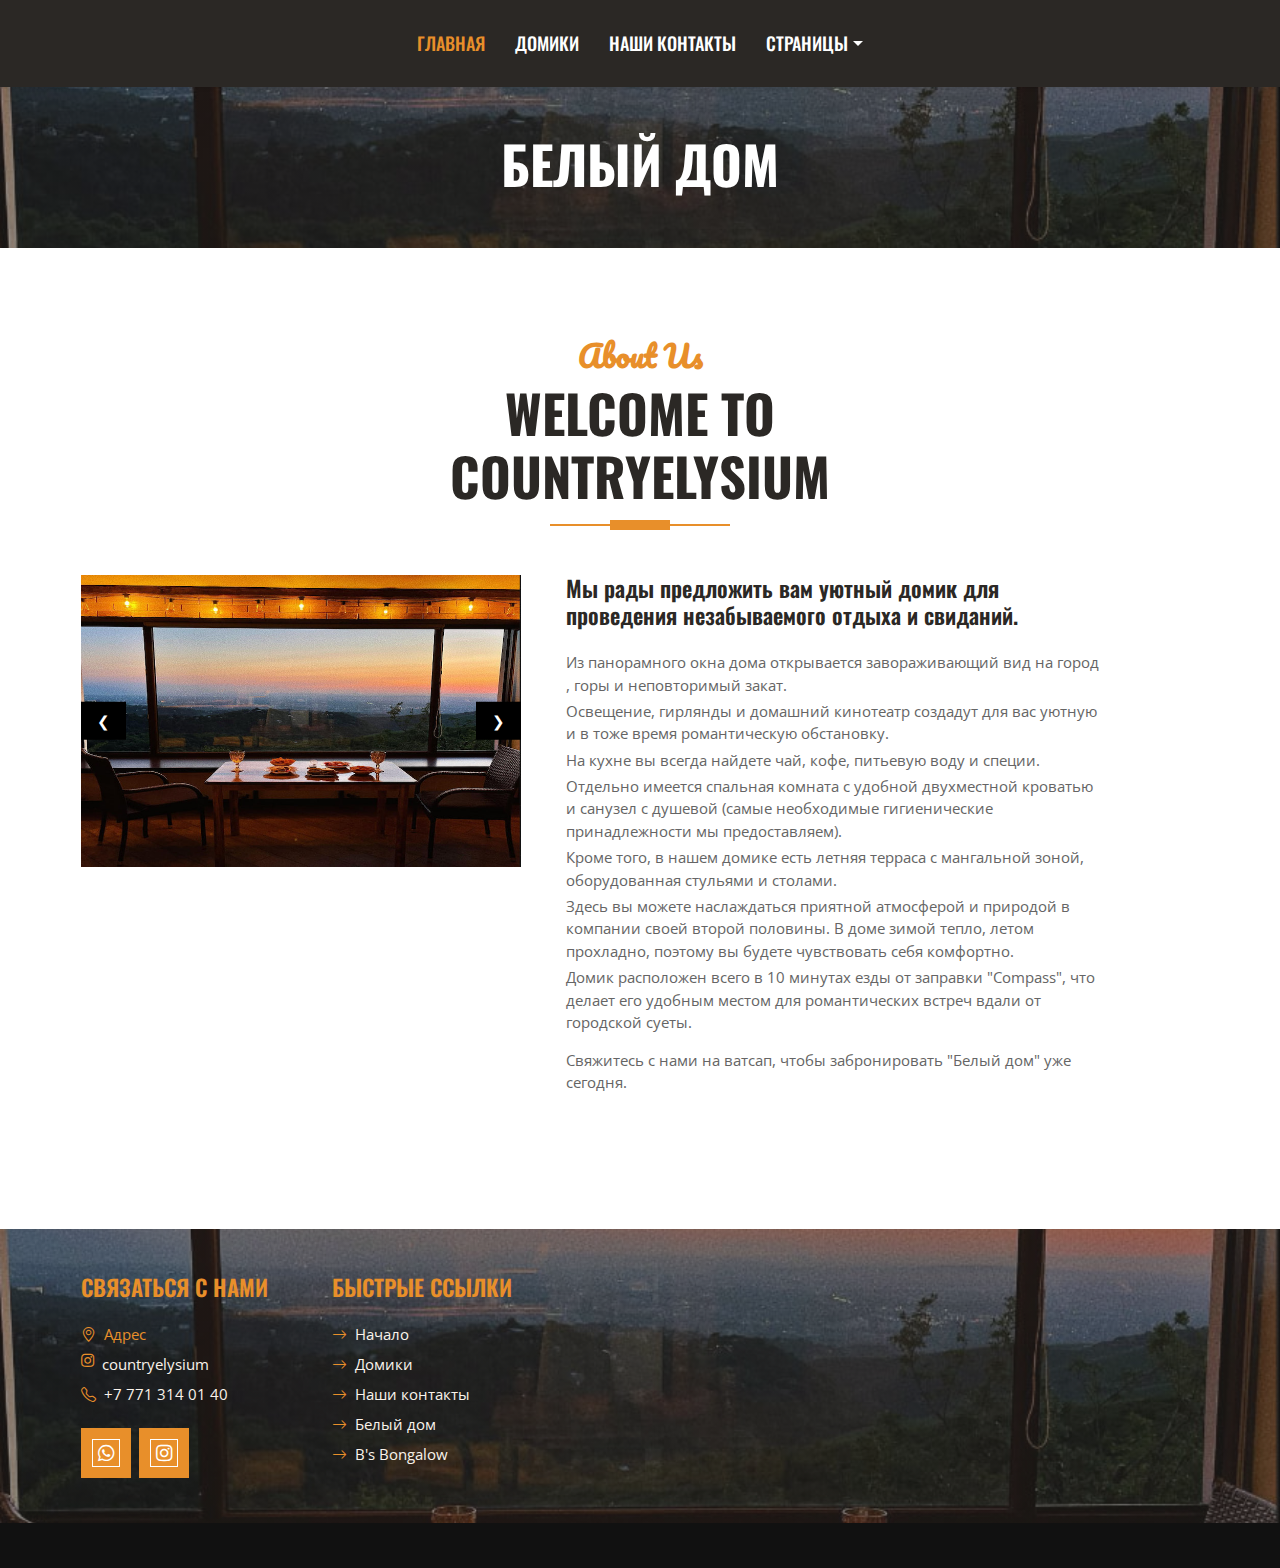
==== commit 59be672b: "ывоывмжловыимзжш" ====
--- a/house1.html
+++ b/house1.html
@@ -3,7 +3,7 @@
 
 <head>
     <meta charset="utf-8">
-    <title>CakeZone - Cake Shop Website Template</title>
+    <title>COUNTRYELYSIUM</title>
     <meta content="width=device-width, initial-scale=1.0" name="viewport">
     <meta content="Free HTML Templates" name="keywords">
     <meta content="Free HTML Templates" name="description">
@@ -120,8 +120,7 @@
                     <a href="#" class="nav-link dropdown-toggle" data-bs-toggle="dropdown">Страницы</a>
                     <div class="dropdown-menu m-0">
                         <a href="./house1.html" class="dropdown-item">Белый дом </a>
-                        <!-- <a href="./house2.html" class="dropdown-item">Купол под небом</a> -->
-                        <a href="./house3.html" class="dropdown-item">B's Bongalow</a>
+                        <a href="./house3.html" class="dropdown-item">Barbie's Bungalow</a>
                     </div>
                 </div>
             </div>
@@ -180,12 +179,15 @@
                     </div>
                 </div>
                 <div class="col-lg-6 pb-5">
-                    <h4 class="mb-4">Мы рады предложить вам уютный домик для проведения незабываемых выходных и свиданий</h4>
-                    <p class="mb-5">Основной зал домика совмещен с кухней, что создает удобные условия для приготовления еды и общения в романтической обстановке. Отдельно имеется спальная комната с удобной двухместной кроватью и санузел с душевой. Кроме того, в нашем
-                        домике есть летняя терраса с зоной барбекю, оборудованная стульями и столами. Здесь вы можете наслаждаться приятной атмосферой и вкусной едой в компании своей второй половины. Домик расположен всего в 10 минутах езды от заправки
-                        "Compass", что делает его удобным местом для романтических встреч вдали от городской суеты.</p>
-                    <p class="mb-5">Для любителей кино мы предлагаем использовать кинопроектор, чтобы создать неповторимую атмосферу и насладиться просмотром любимых фильмов в уютной обстановке. </p>
-                    <p class="mb-5">Свяжитесь с нами, чтобы забронировать "Летнюю террасу" уже сегодня.</p>
+                    <h4 class="mb-4">Мы рады предложить вам уютный домик для проведения незабываемого отдыха и свиданий.</h4>
+                    <p class="mb-1">Из панорамного окна дома открывается завораживающий вид на город , горы и неповторимый закат.</p>
+                    <p class="mb-1">Освещение, гирлянды и домашний кинотеатр создадут для вас уютную и в тоже время романтическую обстановку.</p>
+                    <p class="mb-1">На кухне вы всегда найдете чай, кофе, питьевую воду и специи. </p>
+                    <p class="mb-1">Отдельно имеется спальная комната с удобной двухместной кроватью и санузел с душевой (самые необходимые гигиенические принадлежности мы предоставляем).</p>
+                    <p class="mb-1">Кроме того, в нашем домике есть летняя терраса с мангальной зоной, оборудованная стульями и столами.</p>
+                    <p class="mb-1">Здесь вы можете наслаждаться приятной атмосферой и природой в компании своей второй половины. В доме зимой тепло, летом прохладно, поэтому вы будете чувствовать себя комфортно.</p>
+                    <p class="mb-3">Домик расположен всего в 10 минутах езды от заправки "Compass", что делает его удобным местом для романтических встреч вдали от городской суеты.</p>
+                    <p class="mb-0">Свяжитесь с нами на ватсап, чтобы забронировать "Белый дом" уже сегодня.</p>
                     <!--<div class="row g-5">
                         <div class="col-sm-6">
                             <div class="d-flex align-items-center justify-content-center bg-primary border-inner mb-4" style="width: 90px; height: 90px;">
@@ -201,7 +203,7 @@
                             <h4 class="text-uppercase">Award Winning</h4>
                             <p class="mb-0">Labore justo vero ipsum sit clita erat lorem magna clita nonumy dolor magna dolor vero</p>
                         </div>
-                    </div>-->
+                </div>-->
                 </div>
             </div>
         </div>
@@ -298,7 +300,6 @@
                                 <a class="text-secondary mb-2" href="./index.html"><i class="bi bi-arrow-right text-primary me-2"></i>Домики</a>
                                 <a class="text-secondary mb-2" href="./index.html"><i class="bi bi-arrow-right text-primary me-2"></i>Наши контакты</a>
                                 <a class="text-secondary mb-2" href="./house1.html"><i class="bi bi-arrow-right text-primary me-2"></i>Белый дом</a>
-                                <!-- <a class="text-secondary mb-2" href="./house2.html"><i class="bi bi-arrow-right text-primary me-2"></i>Купол под небом</a> -->
                                 <a class="text-secondary mb-2" href="./house3.html"><i class="bi bi-arrow-right text-primary me-2"></i>B's Bongalow</a>
 
 
